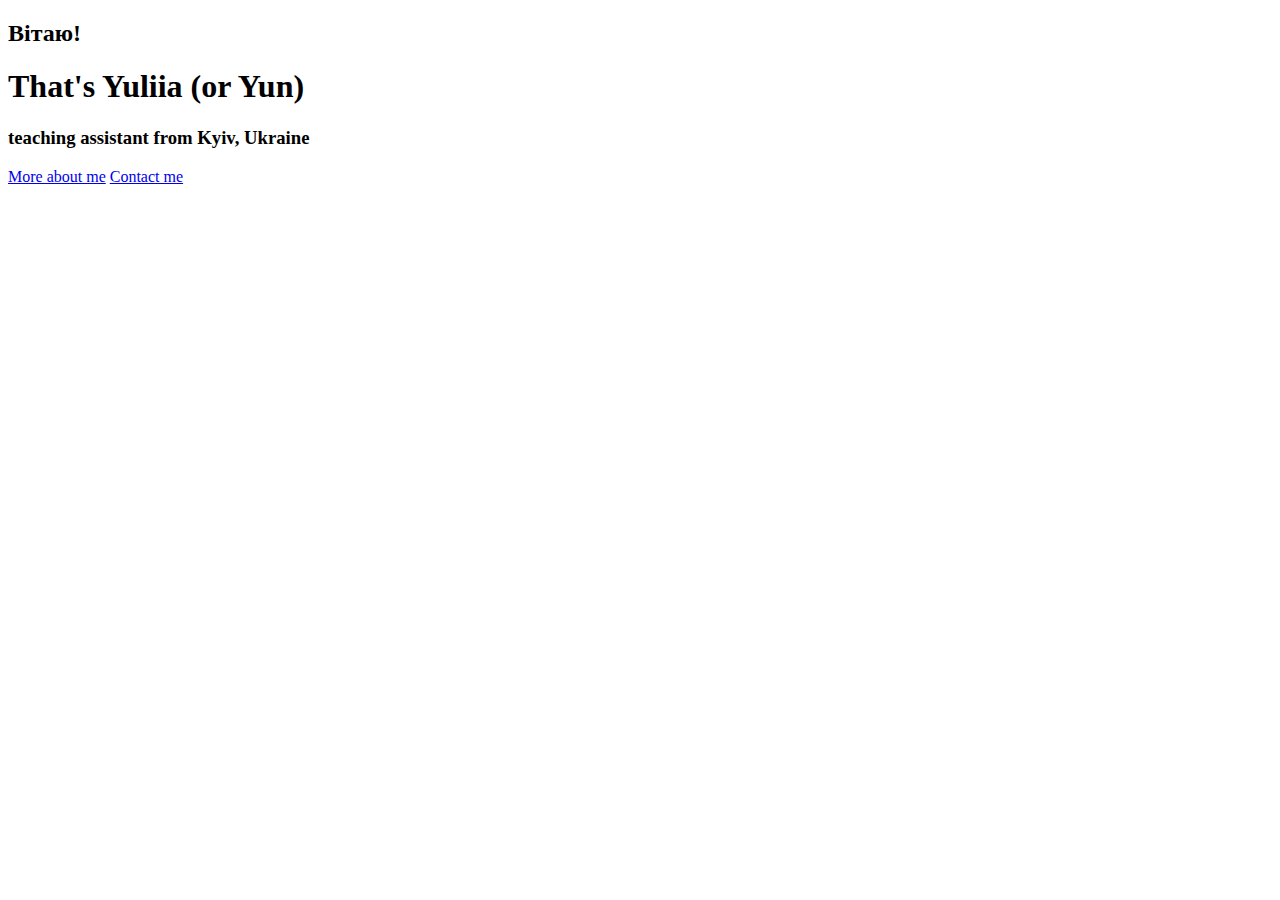
==== index.html @ 80bc34e2 "Initial commit" ====
<!DOCTYPE html>
<html lang="en">

<head>
    <meta charset="UTF-8">
    <meta http-equiv="X-UA-Compatible" content="IE=edge">
    <meta name="viewport" content="width=device-width, initial-scale=1.0">
    <title>Yuliia's Page</title>
</head>

<body>
    <h2>Вітаю!</h2>
    <h1>That's Yuliia (or Yun)</h1>
    <h3>teaching assistant from Kyiv, Ukraine</h3>
    <div>
        <a href="about-me.html">More about me</a>
        <a href="about-me.html#contact-info">Contact me</a>
    </div>

</body>

</html>
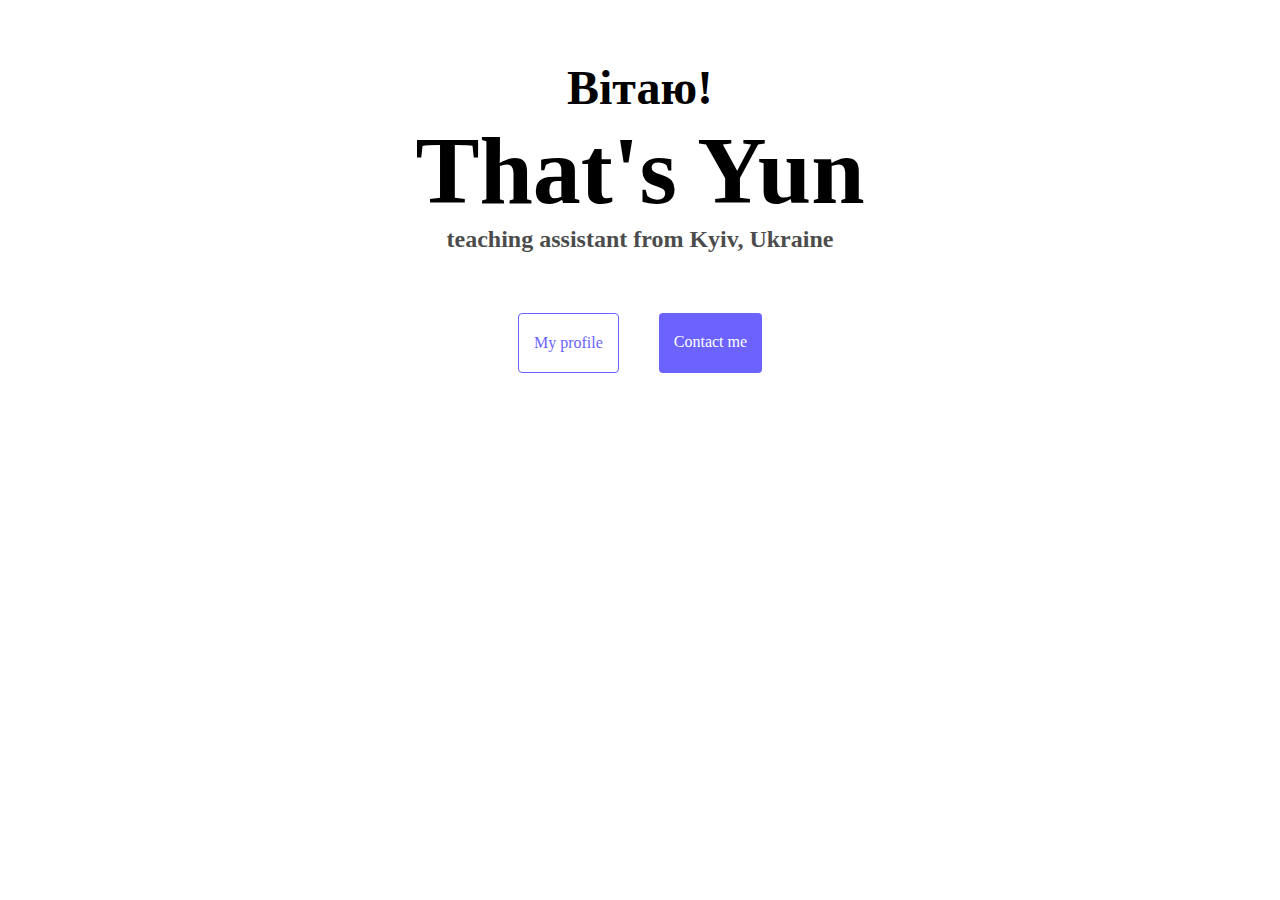
==== commit 6d34ee49: "Styled main page a bit" ====
--- a/index.html
+++ b/index.html
@@ -5,16 +5,17 @@
     <meta charset="UTF-8">
     <meta http-equiv="X-UA-Compatible" content="IE=edge">
     <meta name="viewport" content="width=device-width, initial-scale=1.0">
+    <link rel="stylesheet" href="styles.css">
     <title>Yuliia's Page</title>
 </head>
 
 <body>
     <h2>Вітаю!</h2>
-    <h1>That's Yuliia (or Yun)</h1>
+    <h1>That's Yun</h1>
     <h3>teaching assistant from Kyiv, Ukraine</h3>
-    <div>
-        <a href="about-me.html">More about me</a>
-        <a href="about-me.html#contact-info">Contact me</a>
+    <div class="links">
+        <a href="about-me.html" class="my-info">My profile</a>
+        <a href="about-me.html#contact-info" class="contact">Contact me</a>
     </div>
 
 </body>
--- a/styles.css
+++ b/styles.css
@@ -0,0 +1,54 @@
+:root {
+  --main-color: #6c63ff;
+  --background-gradient: linear-gradient(359.3deg, rgb(196, 214, 252) 1%, rgba(187, 187, 187, 0) 70.9%);
+  );
+}
+
+body {
+  margin: 60px auto;
+  max-width: 800px;
+  
+}
+
+h1 {
+  font-size: 96px;
+}
+
+h1,
+h2,
+h3 {
+  text-align: center;
+  margin: 0;
+}
+
+h2 {
+  font-size: 48px;
+}
+
+h3 {
+  font-size: 24px;
+  opacity: 0.7;
+}
+
+.links {
+  display: flex;
+  margin-top: 40px;
+  justify-content: center;
+}
+
+.links a {
+  margin: 20px;
+  padding: 20px 15px;
+  border-radius: 4px;
+  text-decoration: none;
+}
+
+.contact {
+  background-color: var(--main-color);
+  color: white;
+}
+
+.my-info {
+  color: var(--main-color);
+  border: var(--main-color) 1px solid;
+}
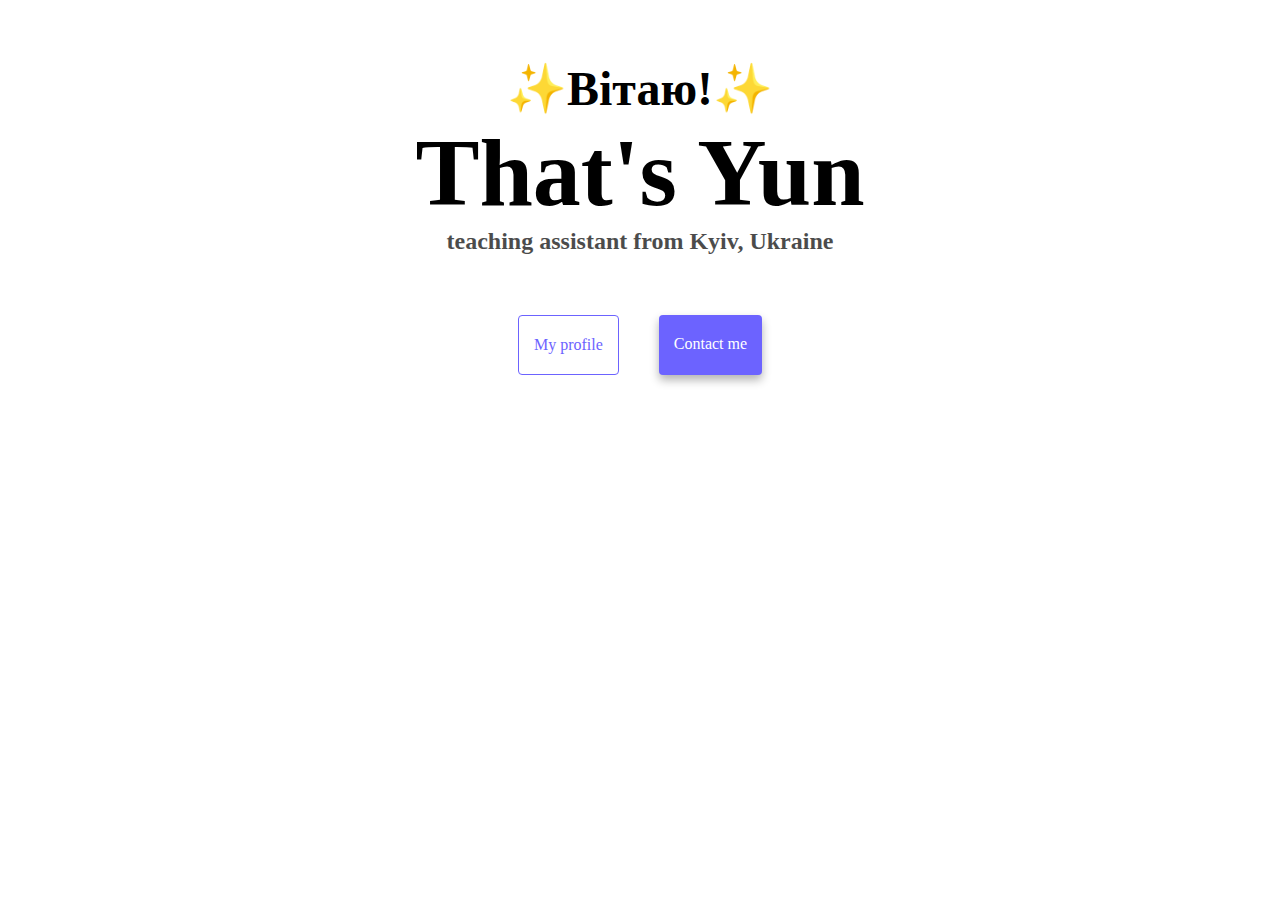
==== commit 34c6f11a: "HW1 completed" ====
--- a/index.html
+++ b/index.html
@@ -10,7 +10,7 @@
 </head>
 
 <body>
-    <h2>Вітаю!</h2>
+    <h2>✨Вітаю!✨</h2>
     <h1>That's Yun</h1>
     <h3>teaching assistant from Kyiv, Ukraine</h3>
     <div class="links">
--- a/styles.css
+++ b/styles.css
@@ -1,13 +1,16 @@
 :root {
   --main-color: #6c63ff;
-  --background-gradient: linear-gradient(359.3deg, rgb(196, 214, 252) 1%, rgba(187, 187, 187, 0) 70.9%);
+  --background-gradient: linear-gradient(
+    359.3deg,
+    rgb(196, 214, 252) 1%,
+    rgba(187, 187, 187, 0) 70.9%
   );
+  --shadow: 0 5px 10px rgba(0, 0, 0, 0.3);
 }
 
 body {
   margin: 60px auto;
   max-width: 800px;
-  
 }
 
 h1 {
@@ -30,6 +33,15 @@
   opacity: 0.7;
 }
 
+p {
+  background: var(--background-gradient);
+  padding: 20px;
+  border-radius: 4px;
+  font-size: 18px;
+  line-height: 1.5;
+  text-align: center;
+}
+
 .links {
   display: flex;
   margin-top: 40px;
@@ -46,9 +58,33 @@
 .contact {
   background-color: var(--main-color);
   color: white;
+  box-shadow: var(--shadow);
 }
 
 .my-info {
   color: var(--main-color);
   border: var(--main-color) 1px solid;
 }
+
+.text-blocks {
+  display: flex;
+  margin: 30px 0;
+}
+
+.text-blocks p {
+  margin: 10px;
+}
+
+.home-link {
+  color: var(--main-color);
+  text-align: center;
+  display: block;
+}
+
+.mail {
+  display: flex;
+  justify-content: center;
+  color: var(--main-color);
+  font-size: 28px;
+  text-decoration: none;
+}
